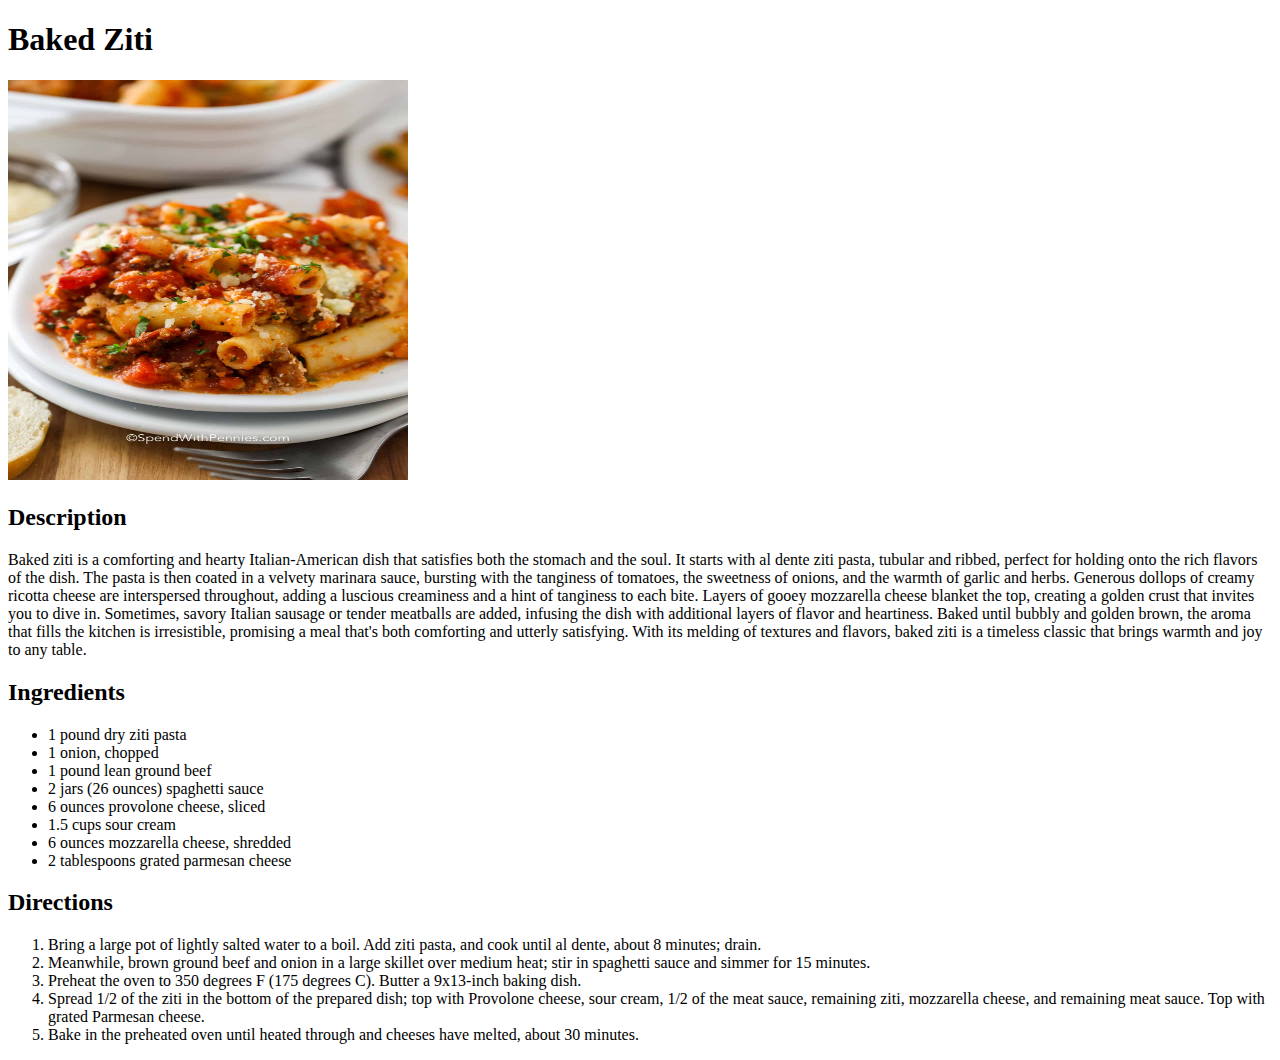
==== recipes/baked_ziti.html @ 42271182 "Created homepage with link to Baked-Ziti recipe" ====
<!DOCTYPE html>
<html lang="en">
    <head>
        <meta charset="UTF-8">
        <meta name="viewport" content="width=device-width, initial-scale=1.0">
        <title>Baked Ziti Recipe</title>
    </head>
    <body>
        <h1>Baked Ziti</h1>
        <img src="../images/baked-ziti.jpeg" alt="Image of Baked Ziti dish" height="400" width="400">

        <h2>Description</h2>
        <p>
            Baked ziti is a comforting and hearty Italian-American dish that satisfies both the stomach and the soul. It starts with al dente ziti pasta, tubular and ribbed, perfect for holding onto the rich flavors of the dish. The pasta is then coated in a velvety marinara sauce, bursting with the tanginess of tomatoes, the sweetness of onions, and the warmth of garlic and herbs. Generous dollops of creamy ricotta cheese are interspersed throughout, adding a luscious creaminess and a hint of tanginess to each bite. Layers of gooey mozzarella cheese blanket the top, creating a golden crust that invites you to dive in. Sometimes, savory Italian sausage or tender meatballs are added, infusing the dish with additional layers of flavor and heartiness. Baked until bubbly and golden brown, the aroma that fills the kitchen is irresistible, promising a meal that's both comforting and utterly satisfying. With its melding of textures and flavors, baked ziti is a timeless classic that brings warmth and joy to any table.
        </p>

        <h2>Ingredients</h2>
        <ul>
            <li>1 pound dry ziti pasta</li>
            <li>1 onion, chopped</li>
            <li>1 pound lean ground beef</li>
            <li>2 jars (26 ounces) spaghetti sauce</li>
            <li>6 ounces provolone cheese, sliced</li>
            <li>1.5 cups sour cream</li>
            <li>6 ounces mozzarella cheese, shredded</li>
            <li>2 tablespoons grated parmesan cheese</li>
        </ul>

        <h2>Directions</h2>
        <ol>
            <li>Bring a large pot of lightly salted water to a boil. Add ziti pasta, and cook until al dente, about 8 minutes; drain.</li>
            <li>Meanwhile, brown ground beef and onion in a large skillet over medium heat; stir in spaghetti sauce and simmer for 15 minutes.</li>
            <li>Preheat the oven to 350 degrees F (175 degrees C). Butter a 9x13-inch baking dish.</li>
            <li>Spread 1/2 of the ziti in the bottom of the prepared dish; top with Provolone cheese, sour cream, 1/2 of the meat sauce, remaining ziti, mozzarella cheese, and remaining meat sauce. Top with grated Parmesan cheese.</li>
            <li>Bake in the preheated oven until heated through and cheeses have melted, about 30 minutes.</li>
        </ol>
    </body>
</html>
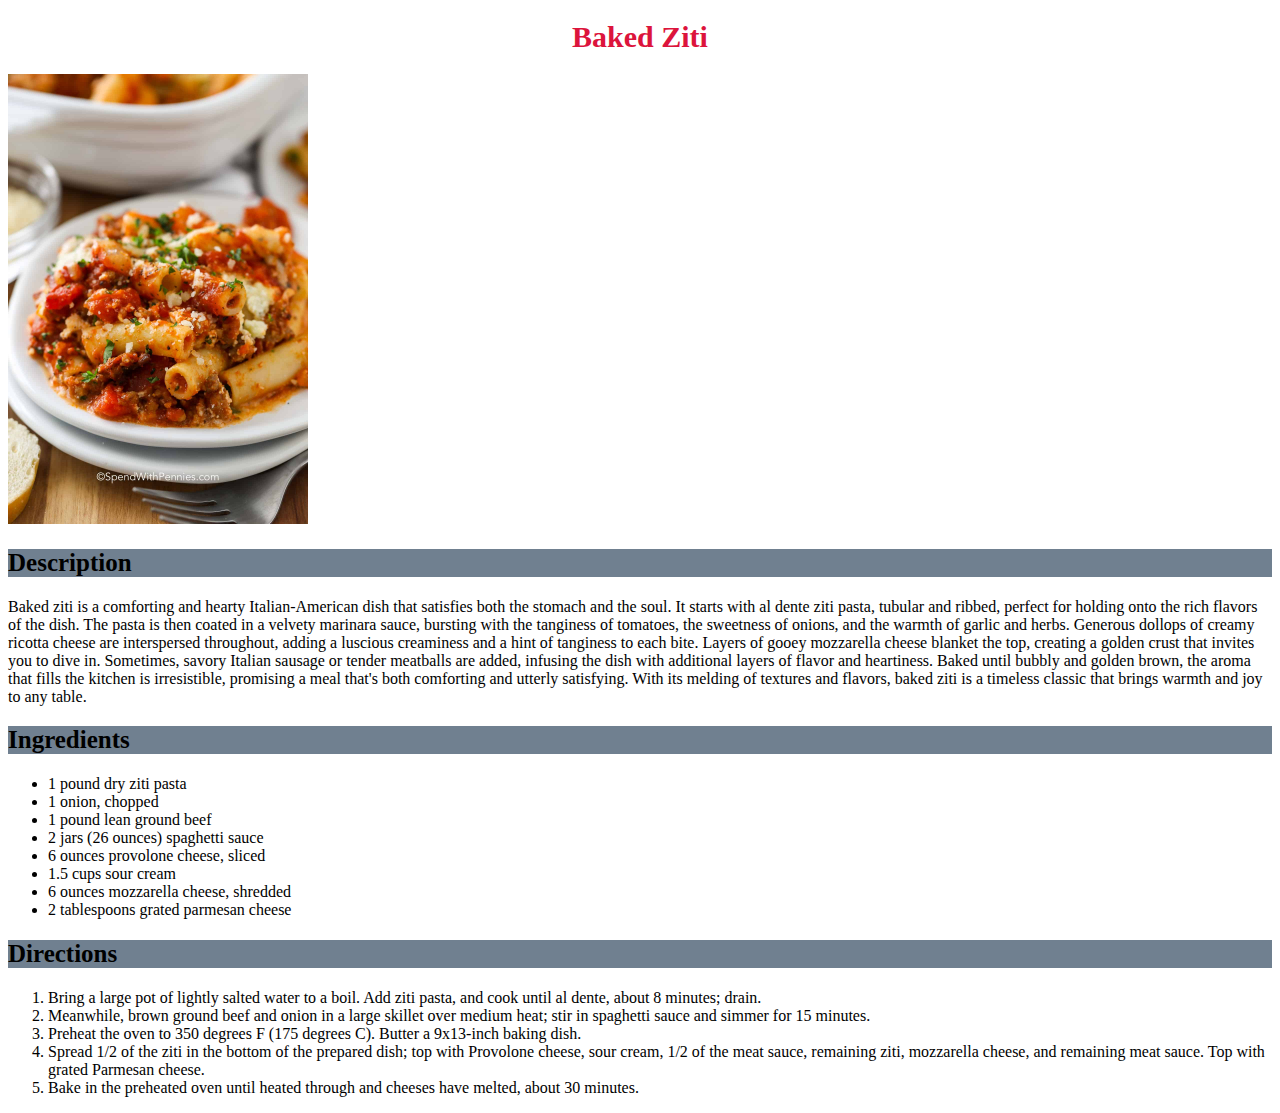
==== commit fd660bb1: "added style to webpages." ====
--- a/recipes/baked_ziti.html
+++ b/recipes/baked_ziti.html
@@ -4,10 +4,13 @@
         <meta charset="UTF-8">
         <meta name="viewport" content="width=device-width, initial-scale=1.0">
         <title>Baked Ziti Recipe</title>
+        <link rel="stylesheet" href="../style.css">
     </head>
     <body>
         <h1>Baked Ziti</h1>
-        <img src="../images/baked-ziti.jpeg" alt="Image of Baked Ziti dish" height="400" width="400">
+        <div>
+            <img src="../images/baked-ziti.jpeg" alt="Image of Baked Ziti dish" height="400" width="400">
+        </div>
 
         <h2>Description</h2>
         <p>
--- a/style.css
+++ b/style.css
@@ -0,0 +1,24 @@
+h1 {
+    font-family: Papyrus, fantasy;
+    color: crimson;
+    text-align: center;
+    font-size: 30px;
+
+}
+
+h2 {
+    font-family: 'Lucida Handwriting', cursive;
+    font-size: 25px;
+    background-color:slategray;
+}
+
+img {
+    height: auto;
+    width: 300px;
+}
+
+.recipe-names{
+    color: midnightblue;
+    font-family: Copperplate, fantasy;
+    font-size: 23px;
+}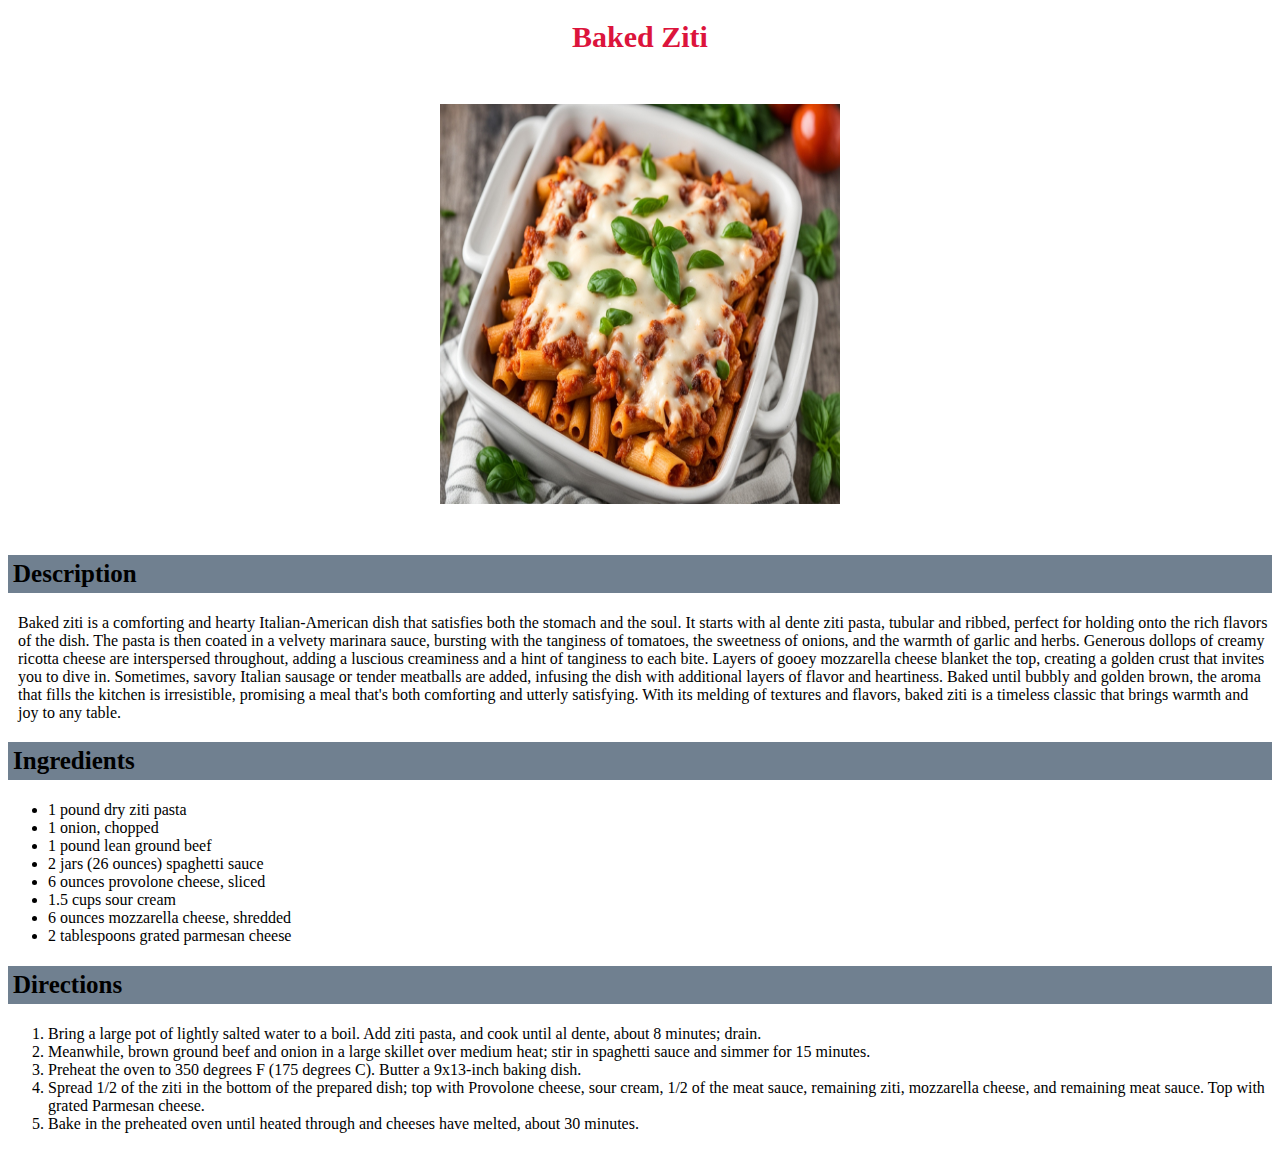
==== commit 0b21e896: "updated with new css:" ====
--- a/recipes/baked_ziti.html
+++ b/recipes/baked_ziti.html
@@ -13,7 +13,7 @@
         </div>
 
         <h2>Description</h2>
-        <p>
+        <p class="indent-para">
             Baked ziti is a comforting and hearty Italian-American dish that satisfies both the stomach and the soul. It starts with al dente ziti pasta, tubular and ribbed, perfect for holding onto the rich flavors of the dish. The pasta is then coated in a velvety marinara sauce, bursting with the tanginess of tomatoes, the sweetness of onions, and the warmth of garlic and herbs. Generous dollops of creamy ricotta cheese are interspersed throughout, adding a luscious creaminess and a hint of tanginess to each bite. Layers of gooey mozzarella cheese blanket the top, creating a golden crust that invites you to dive in. Sometimes, savory Italian sausage or tender meatballs are added, infusing the dish with additional layers of flavor and heartiness. Baked until bubbly and golden brown, the aroma that fills the kitchen is irresistible, promising a meal that's both comforting and utterly satisfying. With its melding of textures and flavors, baked ziti is a timeless classic that brings warmth and joy to any table.
         </p>
 
--- a/style.css
+++ b/style.css
@@ -1,3 +1,34 @@
+/* body {
+    width: 800px;
+    margin: 0 auto;
+    border: 2px solid black;
+} */
+
+div {
+    padding: 30px;
+    text-align: center;
+    color: rgb(113, 185, 244);
+    margin-bottom: 10px;
+
+}
+
+.ziti {
+    background-color: dimgrey;
+}
+
+.alfredo {
+    background-color: silver;
+}
+
+.butter_chicken {
+    background-color: steelblue;
+}
+
+.recipe-names{
+    font-family: Copperplate, fantasy;
+    font-size: 23px;
+}
+
 h1 {
     font-family: Papyrus, fantasy;
     color: crimson;
@@ -10,15 +41,14 @@
     font-family: 'Lucida Handwriting', cursive;
     font-size: 25px;
     background-color:slategray;
+    padding: 5px;
 }
 
 img {
-    height: auto;
-    width: 300px;
+    display: block;
+    margin: 0 auto;
 }
 
-.recipe-names{
-    color: midnightblue;
-    font-family: Copperplate, fantasy;
-    font-size: 23px;
+.indent-para {
+    padding-left: 10px;
 }